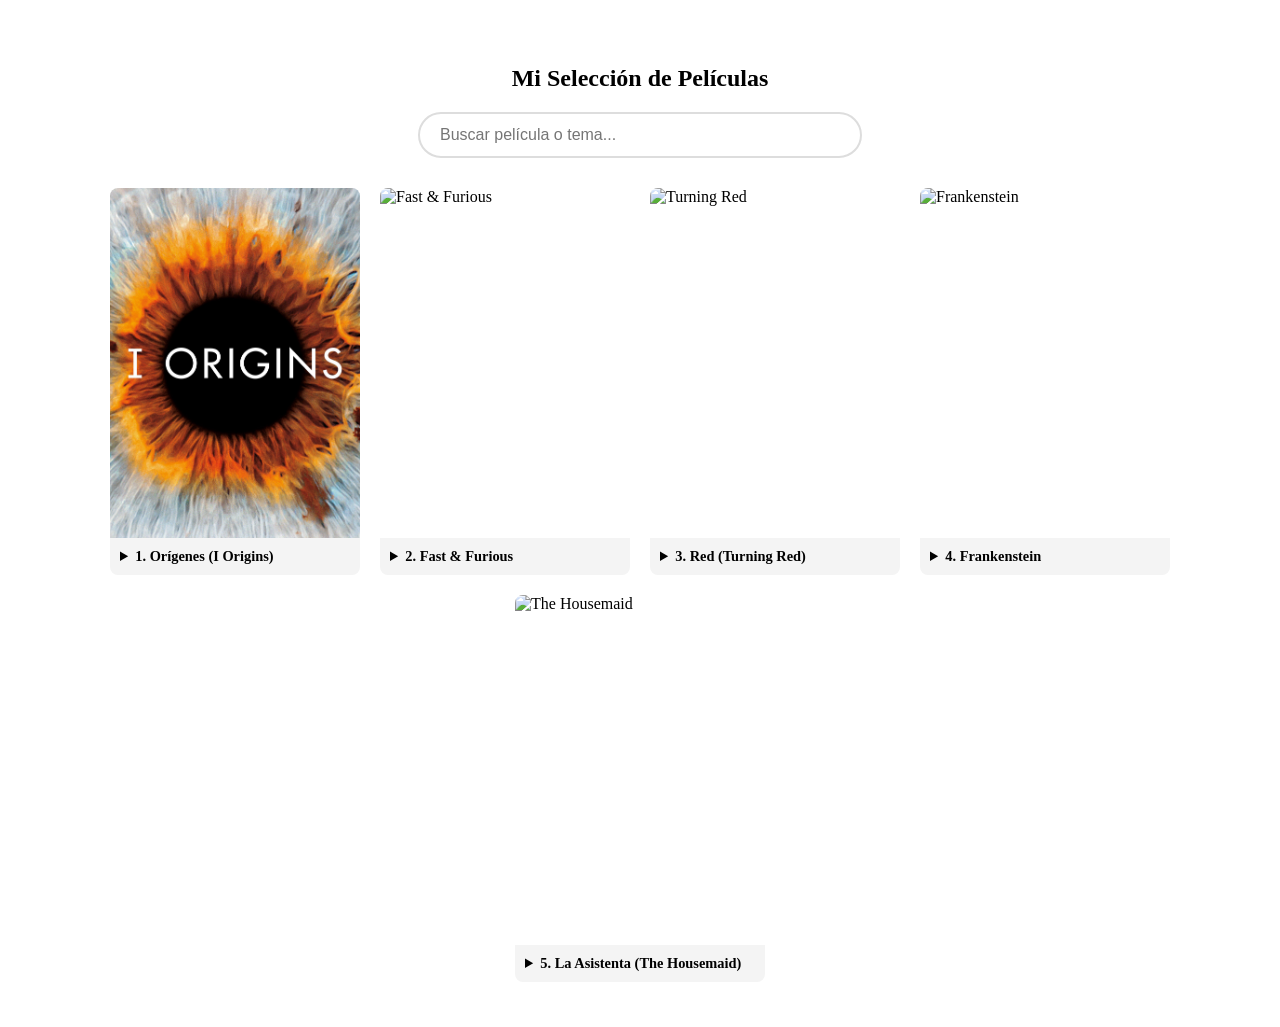
==== index.html @ 2cb83dde "Index añadido" ====
<!DOCTYPE html>
<html lang="en">

<head>
    <meta charset="UTF-8">
    <meta name="viewport" content="width=device-width, initial-scale=1.0">
    <title>Tarea 2.1</title>
<head>

    <title>Mi Selección de Películas</title>
    <style>
        .container {
            margin: 5vh auto;
            display: flex;
            flex-direction: column;
            align-items: center;
            width: 90%;
        }

        .search-container {
            width: 100%;
            margin-bottom: 30px;
            display: flex;
            justify-content: center;
        }

        #movieSearch {
            width: 100%;
            max-width: 400px;
            padding: 12px 20px;
            border: 2px solid #ddd;
            border-radius: 25px;
            outline: none;
            transition: border-color 0.3s;
            font-size: 1em;
        }

        #movieSearch:focus {
            border-color: #007bff;
        }

        #movieList {
            display: flex;
            justify-content: center;
            flex-wrap: wrap;
            gap: 20px;
            width: 100%;
        }

        .pelicula-item {
            display: flex;
            flex-direction: column;
            align-items: center;
            width: 250px;
        }

        img {
            height: 350px;
            width: 100%;
            object-fit: cover;
            border-radius: 8px 8px 0 0;
        }

        details {
            width: 100%;
            background: #f4f4f4;
            padding: 10px;
            border-radius: 0 0 8px 8px;
            box-sizing: border-box;
            flex-grow: 1;
        }

        summary {
            cursor: pointer;
            font-weight: bold;
            font-size: 0.9em;
        }

        p {
            margin-top: 10px;
            font-size: 0.85em;
            text-align: justify;
            line-height: 1.4;
        }
    </style>
</head>

<body>

    <div class="container">
        <h2>Mi Selección de Películas</h2>

        <div class="search-container">
            <input type="text" id="movieSearch" placeholder="Buscar película o tema..." onkeyup="filterMovies()">
        </div>

        <section id="movieList">

            <div class="pelicula-item">
                <img src="Origenes.jpg" alt="I Origins">
                <details>
                    <summary>1. Orígenes (I Origins)</summary>
                    <p>Un biólogo molecular y su compañera descubren evidencias que podrían cambiar la forma en que el
                        mundo percibe la espiritualidad y la ciencia.</p>
                </details>
            </div>

            <div class="pelicula-item">
                <img src="F&F.jpg" alt="Fast & Furious">
                <details>
                    <summary>2. Fast & Furious</summary>
                    <p>Saga centrada en carreras callejeras, espionaje y el valor de la familia, liderada por Dominic
                        Toretto.</p>
                </details>
            </div>

            <div class="pelicula-item">
                <img src="turning-red.jpg" alt="Turning Red">
                <details>
                    <summary>3. Red (Turning Red)</summary>
                    <p>Mei Lee, una niña de 13 años, se convierte en un panda rojo gigante cuando se emociona demasiado.
                    </p>
                </details>
            </div>

            <div class="pelicula-item">
                <img src="Frankenstein.jpg" alt="Frankenstein">
                <details>
                    <summary>4. Frankenstein</summary>
                    <p>El científico Victor Frankenstein logra dar vida a una criatura creada a partir de restos
                        humanos.</p>
                </details>
            </div>

            <div class="pelicula-item">
                <img src="La_asistenta.jpg" alt="The Housemaid">
                <details>
                    <summary>5. La Asistenta (The Housemaid)</summary>
                    <p>Thriller psicológico donde una mujer descubre secretos peligrosos al trabajar para una familia
                        rica.</p>
                </details>
            </div>

        </section>
    </div>

    <script>
        function filterMovies() {
            const input = document.getElementById('movieSearch');
            const filter = input.value.toLowerCase();
            const movieItems = document.querySelectorAll('.pelicula-item');

            movieItems.forEach(item => {
                const title = item.querySelector('summary').innerText.toLowerCase();
                const description = item.querySelector('p').innerText.toLowerCase();

                // Si coincide el título o la descripción
                if (title.includes(filter) || description.includes(filter)) {
                    item.style.display = "flex";
                } else {
                    item.style.display = "none";
                }
            });
        }
    </script>
</body>

</html>
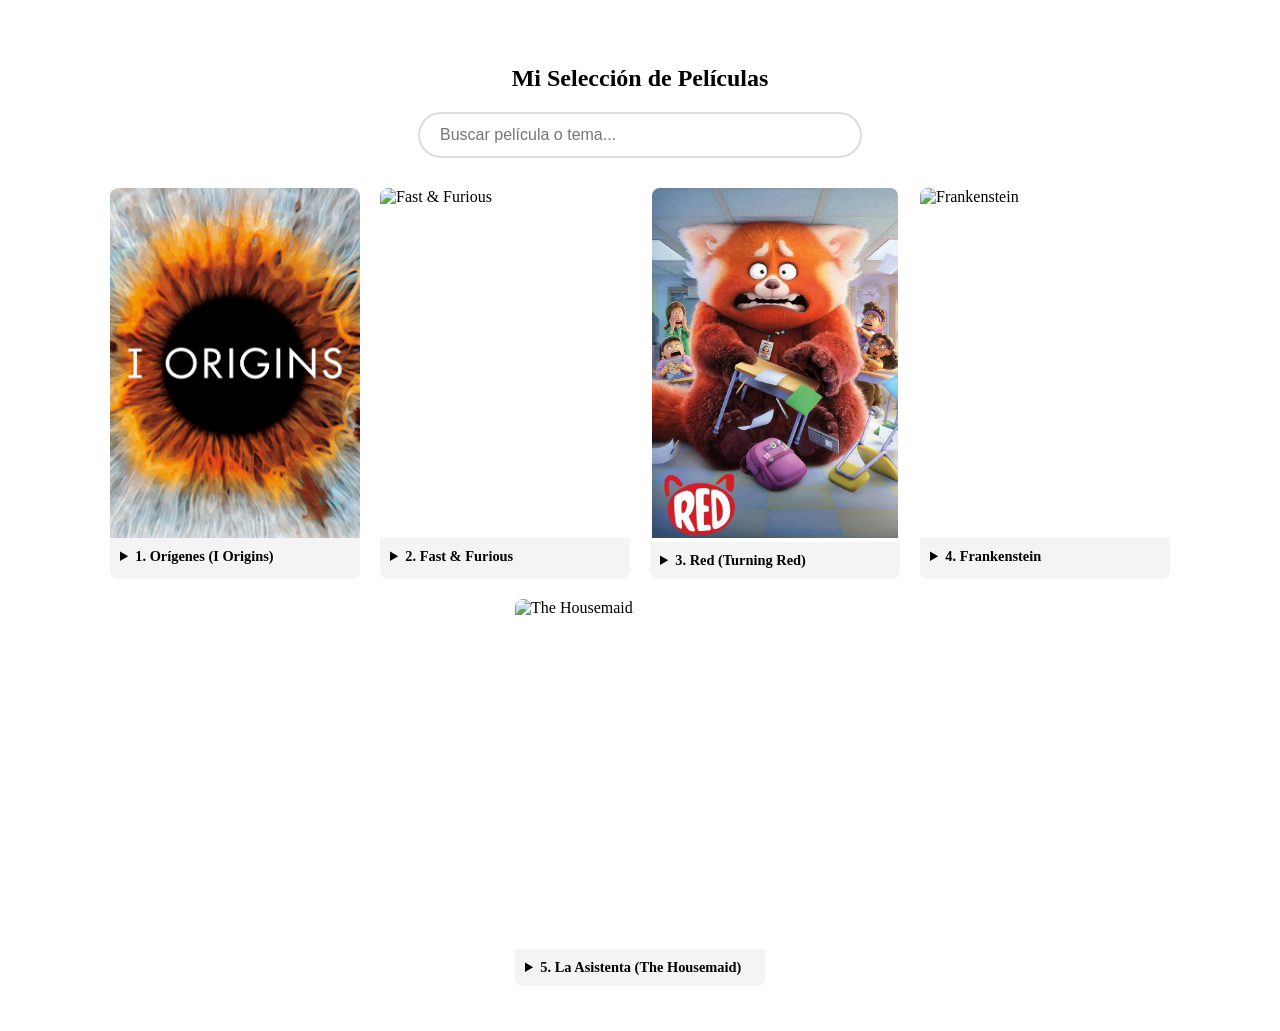
==== commit 0274865e: "cambio¡s en imagen, infor pelicula y anclas" ====
--- a/index.html
+++ b/index.html
@@ -5,85 +5,86 @@
     <meta charset="UTF-8">
     <meta name="viewport" content="width=device-width, initial-scale=1.0">
     <title>Tarea 2.1</title>
-<head>
 
-    <title>Mi Selección de Películas</title>
-    <style>
-        .container {
-            margin: 5vh auto;
-            display: flex;
-            flex-direction: column;
-            align-items: center;
-            width: 90%;
-        }
+    <head>
 
-        .search-container {
-            width: 100%;
-            margin-bottom: 30px;
-            display: flex;
-            justify-content: center;
-        }
+        <title>Mi Selección de Películas</title>
+        <style>
+            .container {
+                margin: 5vh auto;
+                display: flex;
+                flex-direction: column;
+                align-items: center;
+                width: 90%;
+            }
 
-        #movieSearch {
-            width: 100%;
-            max-width: 400px;
-            padding: 12px 20px;
-            border: 2px solid #ddd;
-            border-radius: 25px;
-            outline: none;
-            transition: border-color 0.3s;
-            font-size: 1em;
-        }
+            .search-container {
+                width: 100%;
+                margin-bottom: 30px;
+                display: flex;
+                justify-content: center;
+            }
 
-        #movieSearch:focus {
-            border-color: #007bff;
-        }
+            #movieSearch {
+                width: 100%;
+                max-width: 400px;
+                padding: 12px 20px;
+                border: 2px solid #ddd;
+                border-radius: 25px;
+                outline: none;
+                transition: border-color 0.3s;
+                font-size: 1em;
+            }
 
-        #movieList {
-            display: flex;
-            justify-content: center;
-            flex-wrap: wrap;
-            gap: 20px;
-            width: 100%;
-        }
+            #movieSearch:focus {
+                border-color: #007bff;
+            }
 
-        .pelicula-item {
-            display: flex;
-            flex-direction: column;
-            align-items: center;
-            width: 250px;
-        }
+            #movieList {
+                display: flex;
+                justify-content: center;
+                flex-wrap: wrap;
+                gap: 20px;
+                width: 100%;
+            }
 
-        img {
-            height: 350px;
-            width: 100%;
-            object-fit: cover;
-            border-radius: 8px 8px 0 0;
-        }
+            .pelicula-item {
+                display: flex;
+                flex-direction: column;
+                align-items: center;
+                width: 250px;
+            }
 
-        details {
-            width: 100%;
-            background: #f4f4f4;
-            padding: 10px;
-            border-radius: 0 0 8px 8px;
-            box-sizing: border-box;
-            flex-grow: 1;
-        }
+            img {
+                height: 350px;
+                width: 100%;
+                object-fit: cover;
+                border-radius: 8px 8px 0 0;
+            }
 
-        summary {
-            cursor: pointer;
-            font-weight: bold;
-            font-size: 0.9em;
-        }
+            details {
+                width: 100%;
+                background: #f4f4f4;
+                padding: 10px;
+                border-radius: 0 0 8px 8px;
+                box-sizing: border-box;
+                flex-grow: 1;
+            }
 
-        p {
-            margin-top: 10px;
-            font-size: 0.85em;
-            text-align: justify;
-            line-height: 1.4;
-        }
-    </style>
-</head>
+            summary {
+                cursor: pointer;
+                font-weight: bold;
+                font-size: 0.9em;
+            }
+
+            p {
+                margin-top: 10px;
+                font-size: 0.85em;
+                text-align: justify;
+                line-height: 1.4;
+            }
+        </style>
+    </head>
 
 <body>
 
@@ -115,7 +116,7 @@
             </div>
 
             <div class="pelicula-item">
-                <img src="turning-red.jpg" alt="Turning Red">
+                <a href="Proyecto.html#turning_red"><img src="imagenes/turning-red.jpg" alt="Turning Red"></a>
                 <details>
                     <summary>3. Red (Turning Red)</summary>
                     <p>Mei Lee, una niña de 13 años, se convierte en un panda rojo gigante cuando se emociona demasiado.
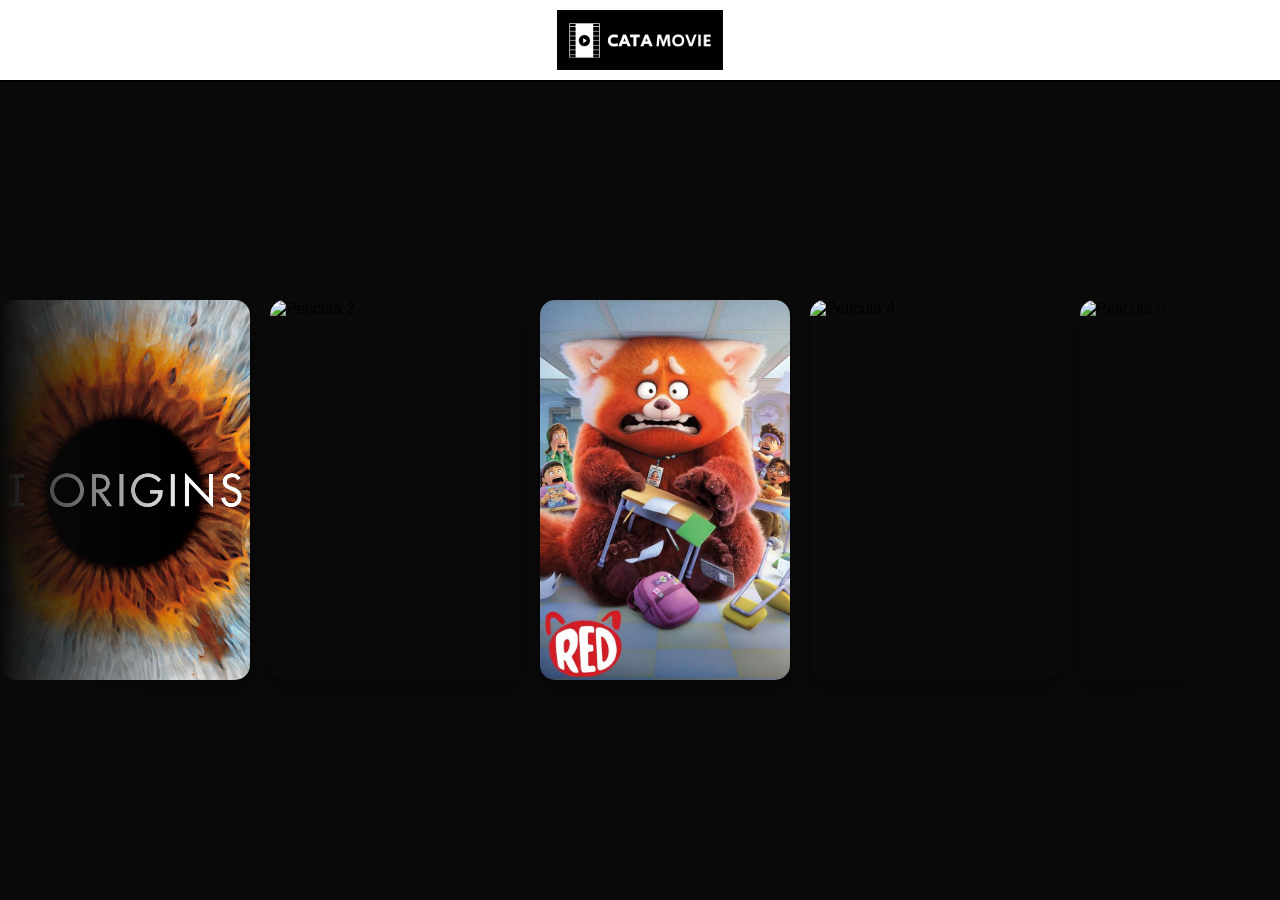
==== commit a605d266: "Cambios en index, carrusel de imagenes" ====
--- a/index.html
+++ b/index.html
@@ -8,162 +8,133 @@
 
     <head>
 
-        <title>Mi Selección de Películas</title>
         <style>
-            .container {
-                margin: 5vh auto;
+            :root {
+                --bg-color: #0a0a0a;
+                --card-width: 250px;
+                --card-height: 380px;
+                --gap: 20px;
+                --total-cards: 5;
+                --duration: 20s;
+            }
+
+            body {
+                background-color: var(--bg-color);
+                margin: 0;
                 display: flex;
                 flex-direction: column;
+                /* Organiza header y carrusel verticalmente */
+                justify-content: center;
+                /* Centra el carrusel verticalmente */
                 align-items: center;
-                width: 90%;
+                min-height: 100vh;
+                overflow: hidden;
+                font-family: sans-serif;
             }
 
-            .search-container {
+            /* HEADER: Pegado arriba */
+            header {
+                position: fixed;
+                /* Lo fija a la ventana */
+                top: 0;
+                left: 0;
                 width: 100%;
-                margin-bottom: 30px;
+                background: white;
                 display: flex;
                 justify-content: center;
+                border-bottom: 2px solid black;
+                padding: 10px 0;
+                z-index: 100;
+                /* Asegura que esté por encima de las imágenes al pasar el carrusel */
             }
 
-            #movieSearch {
-                width: 100%;
-                max-width: 400px;
-                padding: 12px 20px;
-                border: 2px solid #ddd;
-                border-radius: 25px;
-                outline: none;
-                transition: border-color 0.3s;
-                font-size: 1em;
+            header img {
+                height: 60px;
+                /* Ajustado ligeramente para que no ocupe demasiado */
+                object-fit: contain;
             }
 
-            #movieSearch:focus {
-                border-color: #007bff;
+            /* CARRUSEL: Centrado */
+            .carousel-viewport {
+                width: 100%;
+                overflow: hidden;
+                padding: 50px 0;
+                /* Máscara para bordes suaves */
+                mask-image: linear-gradient(to right, transparent, black 15%, black 85%, transparent);
+                -webkit-mask-image: linear-gradient(to right, transparent, black 15%, black 85%, transparent);
+                margin-top: 80px;
+                /* Evita que el header tape el carrusel en pantallas pequeñas */
             }
 
-            #movieList {
+            .carousel-track {
                 display: flex;
-                justify-content: center;
-                flex-wrap: wrap;
-                gap: 20px;
-                width: 100%;
+                width: calc((var(--card-width) + var(--gap)) * (var(--total-cards) * 2));
+                animation: scroll var(--duration) linear infinite;
             }
 
-            .pelicula-item {
-                display: flex;
-                flex-direction: column;
-                align-items: center;
-                width: 250px;
+            .carousel-track:hover {
+                animation-play-state: paused;
             }
 
-            img {
-                height: 350px;
-                width: 100%;
-                object-fit: cover;
-                border-radius: 8px 8px 0 0;
+            .card {
+                width: var(--card-width);
+                height: var(--card-height);
+                margin-right: var(--gap);
+                flex-shrink: 0;
+                border-radius: 15px;
+                overflow: hidden;
+                box-shadow: 0 10px 20px rgba(0, 0, 0, 0.5);
+                transition: transform 0.3s ease, box-shadow 0.3s ease;
+                cursor: pointer;
             }
 
-            details {
-                width: 100%;
-                background: #f4f4f4;
-                padding: 10px;
-                border-radius: 0 0 8px 8px;
-                box-sizing: border-box;
-                flex-grow: 1;
+            .card:hover {
+                transform: scale(1.1);
+                box-shadow: 0 15px 30px rgba(229, 9, 20, 0.4);
+                z-index: 10;
             }
 
-            summary {
-                cursor: pointer;
-                font-weight: bold;
-                font-size: 0.9em;
+            .card img {
+                width: 100%;
+                height: 100%;
+                object-fit: cover;
+                display: block;
             }
 
-            p {
-                margin-top: 10px;
-                font-size: 0.85em;
-                text-align: justify;
-                line-height: 1.4;
+            @keyframes scroll {
+                0% {
+                    transform: translateX(0);
+                }
+
+                100% {
+                    transform: translateX(calc(-1 * (var(--card-width) + var(--gap)) * var(--total-cards)));
+                }
             }
         </style>
     </head>
 
 <body>
 
-    <div class="container">
-        <h2>Mi Selección de Películas</h2>
+    <header>
+        <img src="imagenes/with_padding.png" alt="Logo">
+    </header>
 
-        <div class="search-container">
-            <input type="text" id="movieSearch" placeholder="Buscar película o tema..." onkeyup="filterMovies()">
+    <div class="carousel-viewport">
+        <div class="carousel-track">
+            <div class="card"><img src="Origenes.jpg" alt="Pelicula 1"></div>
+            <div class="card"><img src="F&F.jpg" alt="Pelicula 2"></div>
+            <div class="card"><img src="imagenes/turning-red.jpg" alt="Pelicula 3"></div>
+            <div class="card"><img src="Frankenstein.jpg" alt="Pelicula 4"></div>
+            <div class="card"><img src="La_asistenta.jpg" alt="Pelicula 5"></div>
+
+            <div class="card"><img src="Origenes.jpg" alt="Pelicula 1"></div>
+            <div class="card"><img src="F&F.jpg" alt="Pelicula 2"></div>
+            <div class="card"><img src="imagenes/turning-red.jpg" alt="Pelicula 3"></div>
+            <div class="card"><img src="Frankenstein.jpg" alt="Pelicula 4"></div>
+            <div class="card"><img src="La_asistenta.jpg" alt="Pelicula 5"></div>
         </div>
-
-        <section id="movieList">
-
-            <div class="pelicula-item">
-                <img src="Origenes.jpg" alt="I Origins">
-                <details>
-                    <summary>1. Orígenes (I Origins)</summary>
-                    <p>Un biólogo molecular y su compañera descubren evidencias que podrían cambiar la forma en que el
-                        mundo percibe la espiritualidad y la ciencia.</p>
-                </details>
-            </div>
-
-            <div class="pelicula-item">
-                <img src="F&F.jpg" alt="Fast & Furious">
-                <details>
-                    <summary>2. Fast & Furious</summary>
-                    <p>Saga centrada en carreras callejeras, espionaje y el valor de la familia, liderada por Dominic
-                        Toretto.</p>
-                </details>
-            </div>
-
-            <div class="pelicula-item">
-                <a href="Proyecto.html#turning_red"><img src="imagenes/turning-red.jpg" alt="Turning Red"></a>
-                <details>
-                    <summary>3. Red (Turning Red)</summary>
-                    <p>Mei Lee, una niña de 13 años, se convierte en un panda rojo gigante cuando se emociona demasiado.
-                    </p>
-                </details>
-            </div>
-
-            <div class="pelicula-item">
-                <img src="Frankenstein.jpg" alt="Frankenstein">
-                <details>
-                    <summary>4. Frankenstein</summary>
-                    <p>El científico Victor Frankenstein logra dar vida a una criatura creada a partir de restos
-                        humanos.</p>
-                </details>
-            </div>
-
-            <div class="pelicula-item">
-                <img src="La_asistenta.jpg" alt="The Housemaid">
-                <details>
-                    <summary>5. La Asistenta (The Housemaid)</summary>
-                    <p>Thriller psicológico donde una mujer descubre secretos peligrosos al trabajar para una familia
-                        rica.</p>
-                </details>
-            </div>
-
-        </section>
     </div>
 
-    <script>
-        function filterMovies() {
-            const input = document.getElementById('movieSearch');
-            const filter = input.value.toLowerCase();
-            const movieItems = document.querySelectorAll('.pelicula-item');
-
-            movieItems.forEach(item => {
-                const title = item.querySelector('summary').innerText.toLowerCase();
-                const description = item.querySelector('p').innerText.toLowerCase();
-
-                // Si coincide el título o la descripción
-                if (title.includes(filter) || description.includes(filter)) {
-                    item.style.display = "flex";
-                } else {
-                    item.style.display = "none";
-                }
-            });
-        }
-    </script>
 </body>
 
 </html>
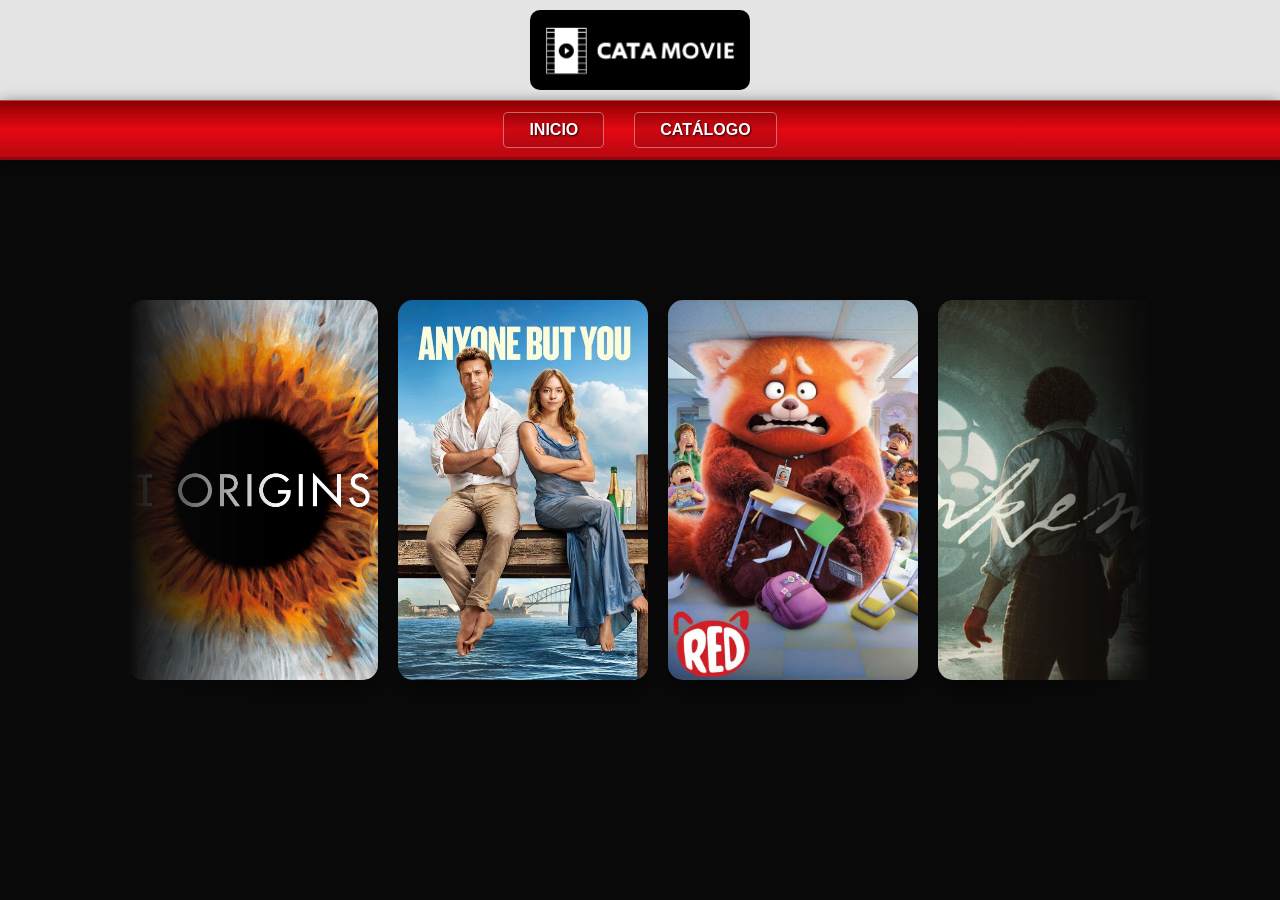
==== commit 35c1530b: "Finalizado estilos" ====
--- a/index.html
+++ b/index.html
@@ -1,10 +1,10 @@
 <!DOCTYPE html>
-<html lang="en">
+<html lang="es">
 
 <head>
     <meta charset="UTF-8">
     <meta name="viewport" content="width=device-width, initial-scale=1.0">
-    <title>Tarea 2.1</title>
+    <title>Cata Movie</title>
 
     <head>
 
@@ -14,7 +14,7 @@
                 --card-width: 250px;
                 --card-height: 380px;
                 --gap: 20px;
-                --total-cards: 5;
+                --total-cards: 6;
                 --duration: 20s;
             }
 
@@ -23,52 +23,87 @@
                 margin: 0;
                 display: flex;
                 flex-direction: column;
-                /* Organiza header y carrusel verticalmente */
                 justify-content: center;
-                /* Centra el carrusel verticalmente */
                 align-items: center;
                 min-height: 100vh;
                 overflow: hidden;
                 font-family: sans-serif;
             }
 
-            /* HEADER: Pegado arriba */
             header {
                 position: fixed;
-                /* Lo fija a la ventana */
                 top: 0;
                 left: 0;
                 width: 100%;
-                background: white;
+                background: rgb(228, 228, 228);
                 display: flex;
                 justify-content: center;
                 border-bottom: 2px solid black;
                 padding: 10px 0;
                 z-index: 100;
-                /* Asegura que esté por encima de las imágenes al pasar el carrusel */
             }
 
             header img {
-                height: 60px;
-                /* Ajustado ligeramente para que no ocupe demasiado */
+                height: 80px;
                 object-fit: contain;
+                border-radius: 10px;
             }
 
-            /* CARRUSEL: Centrado */
+            .nav-bar {
+                position: fixed;
+                top: 100px;
+                left: 0;
+                width: 100%;
+                background: linear-gradient(to bottom, #8b0000 0%, #e50914 50%, #b20710 100%);
+                display: flex;
+                justify-content: center;
+                padding: 12px 0;
+                z-index: 1000;
+
+                box-shadow:
+                    0 4px 15px rgba(0, 0, 0, 0.6),
+                    inset 0 1px 0 rgba(255, 255, 255, 0.3),
+                    
+                    inset 0 -3px 0 rgba(0, 0, 0, 0.2);
+                
+                
+            }
+
+            .nav-bar a {
+                color: white;
+                text-decoration: none;
+                font-weight: bold;
+                text-transform: uppercase;
+                padding: 8px 25px;
+                margin: 0 15px;
+                border: 1px solid rgba(255, 255, 255, 0.4);
+                border-radius: 5px;
+                background: rgba(0, 0, 0, 0.1);
+                transition: all 0.3s ease;
+                text-shadow: 1px 1px 2px rgba(0, 0, 0, 0.8);
+            }
+
+            .nav-bar a:hover {
+                background-color: white;
+                color: #e50914;
+                box-shadow: 0 0 10px rgba(255, 255, 255, 0.5);
+                transform: translateY(-1px);
+            }
+
             .carousel-viewport {
-                width: 100%;
+                width: 80%;
                 overflow: hidden;
                 padding: 50px 0;
-                /* Máscara para bordes suaves */
+                -webkit-mask-image: linear-gradient(to right, transparent, black 15%, black 85%, transparent);
                 mask-image: linear-gradient(to right, transparent, black 15%, black 85%, transparent);
-                -webkit-mask-image: linear-gradient(to right, transparent, black 15%, black 85%, transparent);
                 margin-top: 80px;
-                /* Evita que el header tape el carrusel en pantallas pequeñas */
+                position: relative;
+
             }
 
             .carousel-track {
                 display: flex;
-                width: calc((var(--card-width) + var(--gap)) * (var(--total-cards) * 2));
+                width: calc((var(--card-width) + var(--gap)) * (var(--total-cards) * 3));
                 animation: scroll var(--duration) linear infinite;
             }
 
@@ -98,7 +133,6 @@
                 width: 100%;
                 height: 100%;
                 object-fit: cover;
-                display: block;
             }
 
             @keyframes scroll {
@@ -119,19 +153,37 @@
         <img src="imagenes/with_padding.png" alt="Logo">
     </header>
 
+    <nav class="nav-bar">
+        <a href="index.html">Inicio</a>
+        <a href="Proyecto.html">Catálogo</a>
+    </nav>
+
     <div class="carousel-viewport">
         <div class="carousel-track">
-            <div class="card"><img src="Origenes.jpg" alt="Pelicula 1"></div>
-            <div class="card"><img src="F&F.jpg" alt="Pelicula 2"></div>
-            <div class="card"><img src="imagenes/turning-red.jpg" alt="Pelicula 3"></div>
-            <div class="card"><img src="Frankenstein.jpg" alt="Pelicula 4"></div>
-            <div class="card"><img src="La_asistenta.jpg" alt="Pelicula 5"></div>
+            <div class="card"><a href="Proyecto.html"><img src="imagenes/Origenes.jpg" alt="Pelicula 1"></a></div>
+            <div class="card"><a href="Proyecto.html"><img src="imagenes/AnyoneButYou.webp" alt="Pelicula 2"></a></div>
+            <div class="card"><a href="Proyecto.html"><img src="imagenes/turning-red.jpg" alt="Pelicula 3"></a></div>
+            <div class="card"><a href="Proyecto.html"><img src="imagenes/Frankenstein.jpg" alt="Pelicula 4"></a></div>
+            <div class="card"><a href="Proyecto.html"><img src="imagenes/La_asistenta.jpg" alt="Pelicula 5"></a></div>
+            <div class="card"><a href="Proyecto.html"><img src="imagenes/OnceUponATimeInHollywood.webp"
+                        alt="Pelicula 6"></a></div>
 
-            <div class="card"><img src="Origenes.jpg" alt="Pelicula 1"></div>
-            <div class="card"><img src="F&F.jpg" alt="Pelicula 2"></div>
-            <div class="card"><img src="imagenes/turning-red.jpg" alt="Pelicula 3"></div>
-            <div class="card"><img src="Frankenstein.jpg" alt="Pelicula 4"></div>
-            <div class="card"><img src="La_asistenta.jpg" alt="Pelicula 5"></div>
+            <div class="card"><a href="Proyecto.html"><img src="imagenes/Origenes.jpg" alt="Pelicula 1"></a></div>
+            <div class="card"><a href="Proyecto.html"><img src="imagenes/AnyoneButYou.webp" alt="Pelicula 2"></a></div>
+            <div class="card"><a href="Proyecto.html"><img src="imagenes/turning-red.jpg" alt="Pelicula 3"></a></div>
+            <div class="card"><a href="Proyecto.html"><img src="imagenes/Frankenstein.jpg" alt="Pelicula 4"></a></div>
+            <div class="card"><a href="Proyecto.html"><img src="imagenes/La_asistenta.jpg" alt="Pelicula 5"></a></div>
+            <div class="card"><a href="Proyecto.html"><img src="imagenes/OnceUponATimeInHollywood.webp"
+                        alt="Pelicula 6"></a></div>
+
+            <div class="card"><a href="Proyecto.html"><img src="imagenes/Origenes.jpg" alt="Pelicula 1"></a></div>
+            <div class="card"><a href="Proyecto.html"><img src="imagenes/AnyoneButYou.webp" alt="Pelicula 2"></a></div>
+            <div class="card"><a href="Proyecto.html"><img src="imagenes/turning-red.jpg" alt="Pelicula 3"></a></div>
+            <div class="card"><a href="Proyecto.html"><img src="imagenes/Frankenstein.jpg" alt="Pelicula 4"></a></div>
+            <div class="card"><a href="Proyecto.html"><img src="imagenes/La_asistenta.jpg" alt="Pelicula 5"></a></div>
+            <div class="card"><a href="Proyecto.html"><img src="imagenes/OnceUponATimeInHollywood.webp"
+                        alt="Pelicula 6"></a></div>
+
         </div>
     </div>
 
